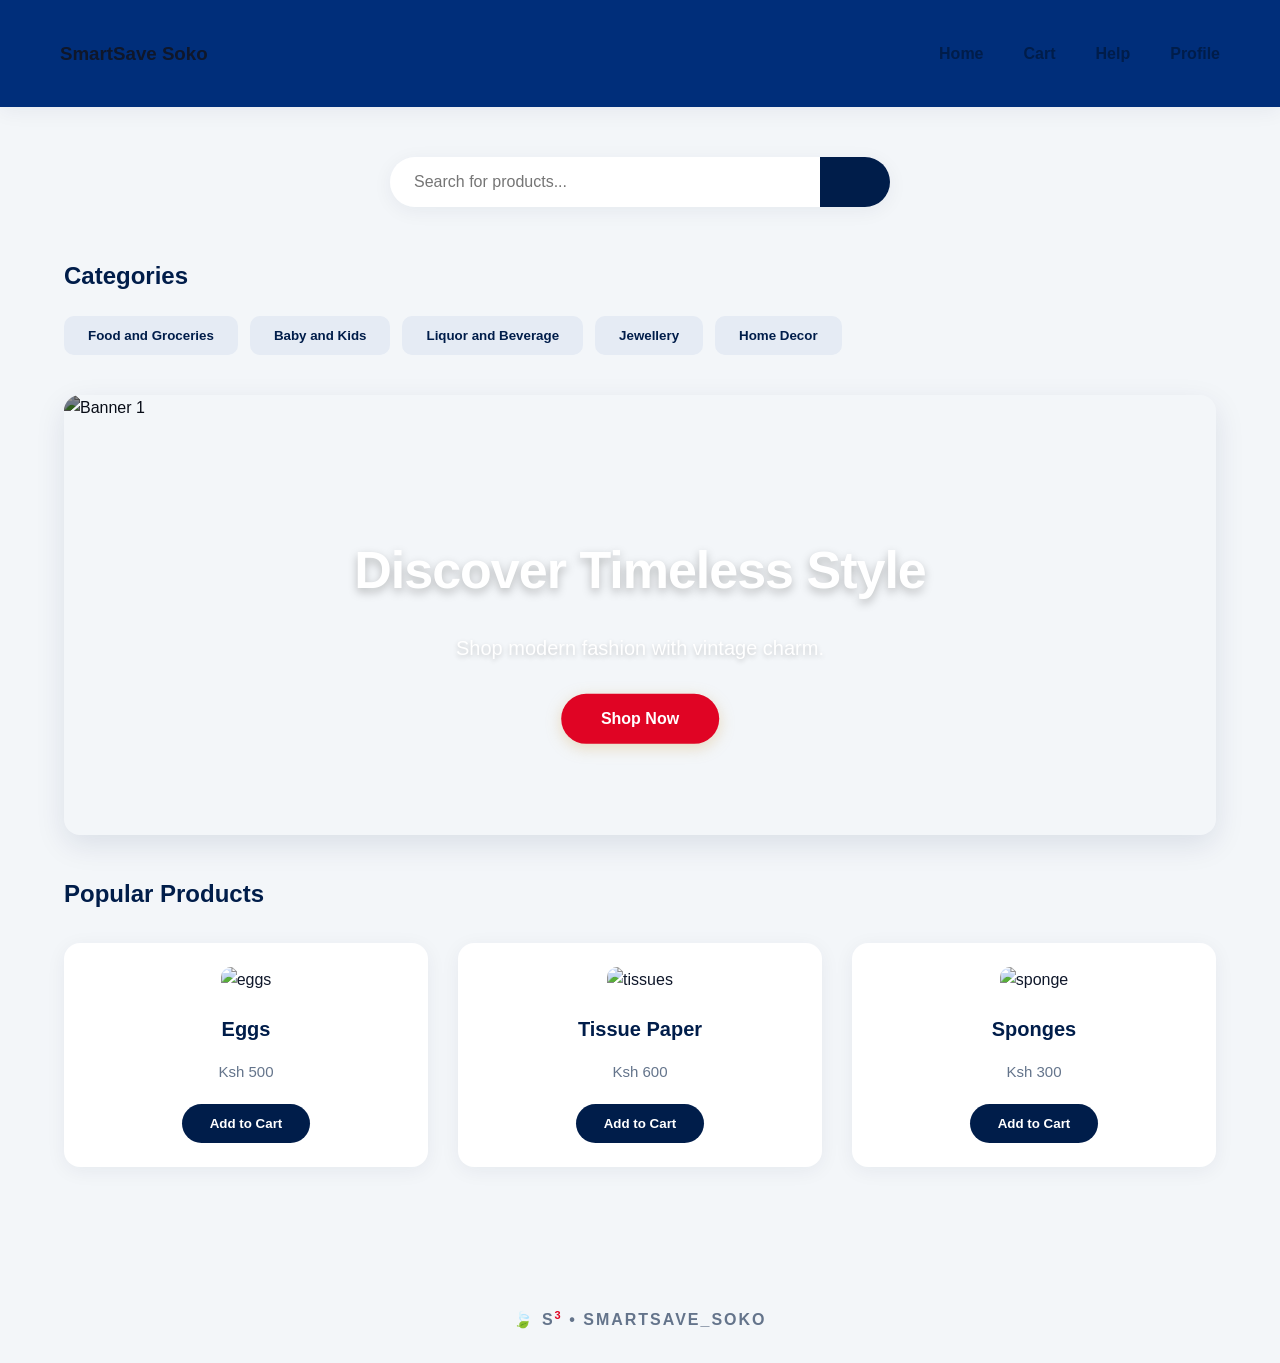
==== frontend/index.html @ eb0e82ae "webpages and stying" ====
<!DOCTYPE html>
<html lang="en">
<head>
    <meta charset="UTF-8">
    <meta name="viewport" content="width=device-width, initial-scale=1.0">
    <title>Smart Soko</title>
    <link rel="stylesheet" href="index.css">
</head>
<body>

    <!-- Navigation -->
    <nav class="navbar">

        <div class="logo">
            <h3>SmartSave Soko</h3>
        </div>

        <ul class="nav-links">
            <li><a href="index.html">Home</a></li>
            <li><a href="cart.html">Cart</a></li>
            <li><a href="help.html">Help</a></li>
            <li><a href="profile.html">Profile</a></li>
        </ul>

    </nav>

    <!-- Search -->

    <section class="search-section">

        <div class="search-box">

            <input
                type="text"
                placeholder="Search for products...">

            <button>
                <i class="fa-solid fa-magnifying-glass"></i>
            </button>

        </div>

    </section>

    <!-- Categories -->

    <section class="categories">

        <h2>Categories</h2>

        <div class="category-list">

            <button>Food and Groceries</button>
            <button>Baby and Kids</button>
            <button>Liquor and Beverage</button>
            <button>Jewellery</button>
            <button>Home Decor</button>

        </div>

    </section>

    <!-- Featured Banner -->

    

    <!-- Wave Divider -->

   <section class="hero">

        <div class="slide active">
    
            <img src="images/banner1.jpg.jpg" alt="Banner 1">
    
            <div class="hero-content">
    
                <h1>Discover Timeless Style</h1>
    
                <p>Shop modern fashion with vintage charm.</p>
    
                <button>Shop Now</button>
    
            </div>
    
        </div>
    
        <div class="slide">
    
            <img src="images/banner2.jpg.jpg" alt="Banner 2">
    
            <div class="hero-content">
    
                <h1>Fresh Groceries</h1>
    
                <p>Everything you need at affordable prices.</p>
    
                <button>Shop Now</button>
    
            </div>
    
        </div>
    
        <div class="slide">
    
            <img src="images/banner3.jpg.jpg" alt="Banner 3">
    
            <div class="hero-content">
    
                <h1>Home Essentials</h1>
    
                <p>Quality products for every home.</p>
    
                <button>Explore</button>
    
            </div>
    
        </div>
    
    </section>
    <div class="wave">
    </div>

    <!-- Products -->

    <section class="products">

        <h2>Popular Products</h2>

        <div class="product-grid">

            <div class="product-card">

                <img src="images/eggs.jpg.jpg" alt="eggs">

                <h3>Eggs</h3>

                <p>Ksh 500</p>

                <button>Add to Cart</button>

            </div>

            <div class="product-card">

                <img src="images/tissues.jpg.jpg" alt="tissues">

                <h3>Tissue Paper</h3>

                <p>Ksh 600</p>

                <button>Add to Cart</button>

            </div>

            <div class="product-card">

                <img src="images/sponge.jpg.jpg" alt="sponge">

                <h3>Sponges</h3>

                <p>Ksh 300</p>

                <button>Add to Cart</button>

            </div>

        </div>

    </section>
    <script src="index.js"></script>
    <p class="signature">
        🍃 S<sup>3</sup> • SmartSave_Soko
    </p>
</body>
</html>
---- frontend/index.css ----
/*=========================================
THEME CONFIGURATION (Forest & Honey)
=========================================*/
:root {
  /* Clean, high-contrast backgrounds */
  --bg-main: #f3f6f9; /* Cool silver-grey racing track background */
  --bg-card: #ffffff; /* Crisp white for your cards & hero banner */
  --bg-secondary: #e5ebf4; /* Light dynamic blue-grey for category chips */

  /* The Red Bull Racing Palette */
  --primary: #001d4a; /* Deep Red Bull Navy (Use this for your Header BG!) */
  --primary-light: #002e7a; /* Vibrant Red Bull Blue for category text/links */
  --primary-dark: #000f26; /* Midnight navy for main headers and titles */

  /* High-energy Speed Accents */
  --accent: #e00424; /* Charging Red Bull Red (Perfect for "Shop Now" & Search buttons) */
  --accent-hover: #ffcc00; /* Podium Yellow for hover states */
  --text-dark: #0f172a; /* Sleek carbon-slate for high body readability */
  --text-muted: #64748b; /* Steel-grey for descriptions and subtitles */

  /* Global design styles */
  --shadow-soft: 0 4px 20px rgba(0, 29, 74, 0.06); /* Navy-tinted soft shadow */
  --shadow-medium: 0 10px 30px rgba(0, 29, 74, 0.1);
  --radius-lg: 16px; /* Sleek, aerodynamic rounded corners */
  --radius-md: 10px;
  --transition-smooth: all 0.25s cubic-bezier(0.25, 0.8, 0.25, 1); /* Quick, responsive transitions */
}
/*=========================================
GLOBAL STYLES
=========================================*/
body {
  margin: 0;
  font-family: "Segoe UI", Arial, Helvetica, sans-serif;
  background: var(--bg-main);
  color: var(--text-dark);
  line-height: 1.6;
}

/* Navbar */
.navbar {
  display: flex;
  justify-content: space-between;
  align-items: center;
  padding: 20px 60px;
  background: var(--primary-light);
  box-shadow: var(--shadow-soft);
}

.logo h2 {
  color: var(--primary);
  margin: 0;
  font-weight: 800;
  letter-spacing: -0.5px;
}

.nav-links {
  list-style: none;
  display: flex;
  gap: 40px;
  margin: 0;
}

.nav-links a {
  text-decoration: none;
  color: var(--primary);
  font-weight: bold;
  transition: var(--transition-smooth);
}

.nav-links a:hover {
  color: var(--bg-main);
}

/* Search */
.search-section {
  display: flex;
  justify-content: center;
  margin: 50px 0;
}

.search-box {
  display: flex;
  width: 500px;
  box-shadow: var(--shadow-soft);
  border-radius: 30px;
  overflow: hidden;
}

.search-box input {
  flex: 1;
  padding: 16px 24px;
  border: none;
  outline: none;
  background: var(--bg-card);
  font-size: 16px;
  color: var(--text-dark);
}

.search-box button {
  width: 70px;
  border: none;
  background: var(--primary);
  color: var(--bg-main);
  cursor: pointer;
  transition: var(--transition-smooth);
}

.search-box button:hover {
  background: var(--accent);
  color: white;
}

/* Categories */
.categories {
  width: 90%;
  margin: auto;
}

.categories h2 {
  color: var(--primary);
  font-weight: 700;
}

.category-list {
  display: flex;
  gap: 12px;
  flex-wrap: wrap;
  margin-top: 20px;
}

.category-list button {
  border: none;
  padding: 12px 24px;
  background: var(--bg-secondary);
  color: var(--primary);
  font-weight: 600;
  border-radius: var(--radius-md);
  cursor: pointer;
  transition: var(--transition-smooth);
}

.category-list button:hover {
  background: var(--primary-light);
  color: var(--primary-dark);
}

/* Hero Slider */
.hero {
  position: relative;
  width: 90%;
  height: 440px;
  margin: 40px auto;
  overflow: hidden;
  border-radius: var(--radius-lg);
  box-shadow: var(--shadow-medium);
}

.slide {
  position: absolute;
  top: 0;
  left: 0;
  width: 100%;
  height: 100%;
  opacity: 0;
  visibility: hidden;
  transition: opacity 1.2s cubic-bezier(0.4, 0, 0.2, 1);
}

.slide.active {
  opacity: 1;
  visibility: visible;
}

.slide img {
  width: 100%;
  height: 100%;
  object-fit: cover;
  filter: brightness(55%);
}

.hero-content {
  position: absolute;
  top: 50%;
  left: 50%;
  transform: translate(-50%, -50%);
  text-align: center;
  color: white;
  width: 80%;
}

.hero-content h1 {
  font-size: 52px;
  margin-bottom: 15px;
  font-weight: 800;
  letter-spacing: -1px;
  text-shadow: 0 4px 10px rgba(0, 0, 0, 0.25);
}

.hero-content p {
  font-size: 20px;
  margin-bottom: 30px;
  font-weight: 300;
  text-shadow: 0 2px 5px rgba(0, 0, 0, 0.2);
}

.hero-content button {
  background: var(--accent);
  color: white;
  border: none;
  padding: 16px 40px;
  border-radius: 30px;
  font-size: 16px;
  font-weight: bold;
  cursor: pointer;
  box-shadow: 0 4px 15px rgba(208, 162, 82, 0.35);
  transition: var(--transition-smooth);
}

.hero-content button:hover {
  background: var(--accent-hover);
  transform: translateY(-2px);
  box-shadow: 0 6px 20px rgba(208, 162, 82, 0.5);
}

/* Wave Ornament */
.wave {
  font-size: 35px;
  color: var(--primary-light);
  text-align: center;
  margin: 40px 0;
  letter-spacing: -5px;
  opacity: 0.7;
}

/* Products */
.products {
  width: 90%;
  margin: auto;
  padding-bottom: 80px;
}

.products h2 {
  color: var(--primary);
  margin-bottom: 30px;
  font-weight: 700;
}

.product-grid {
  display: grid;
  grid-template-columns: repeat(auto-fit, minmax(260px, 1fr));
  gap: 30px;
}

.product-card {
  background: var(--bg-card);
  border-radius: var(--radius-lg);
  padding: 24px;
  text-align: center;
  box-shadow: var(--shadow-soft);
  transition: var(--transition-smooth);
}

.product-card:hover {
  transform: translateY(-8px);
  box-shadow: var(--shadow-medium);
}

.product-card img {
  width: 100%;
  height: 240px;
  object-fit: cover;
  border-radius: var(--radius-md);
}

.product-card h3 {
  color: var(--primary);
  margin: 20px 0 10px;
  font-size: 20px;
  font-weight: 700;
}

.product-card p {
  color: var(--text-muted);
  font-size: 15px;
  margin-bottom: 20px;
}

.product-card button {
  border: none;
  background: var(--primary);
  color: white;
  padding: 12px 28px;
  font-weight: 600;
  border-radius: 25px;
  cursor: pointer;
  transition: var(--transition-smooth);
}

.product-card button:hover {
  background: var(--accent);
  color: white;
}

/* Signature */
.signature {
  text-align: center;
  margin: 60px 0 30px;
  font-size: 16px;
  color: var(--text-muted);
  font-weight: 600;
  letter-spacing: 2px;
  text-transform: uppercase;
}

.signature sup {
  color: var(--accent);
  font-size: 11px;
  font-weight: bold;
}
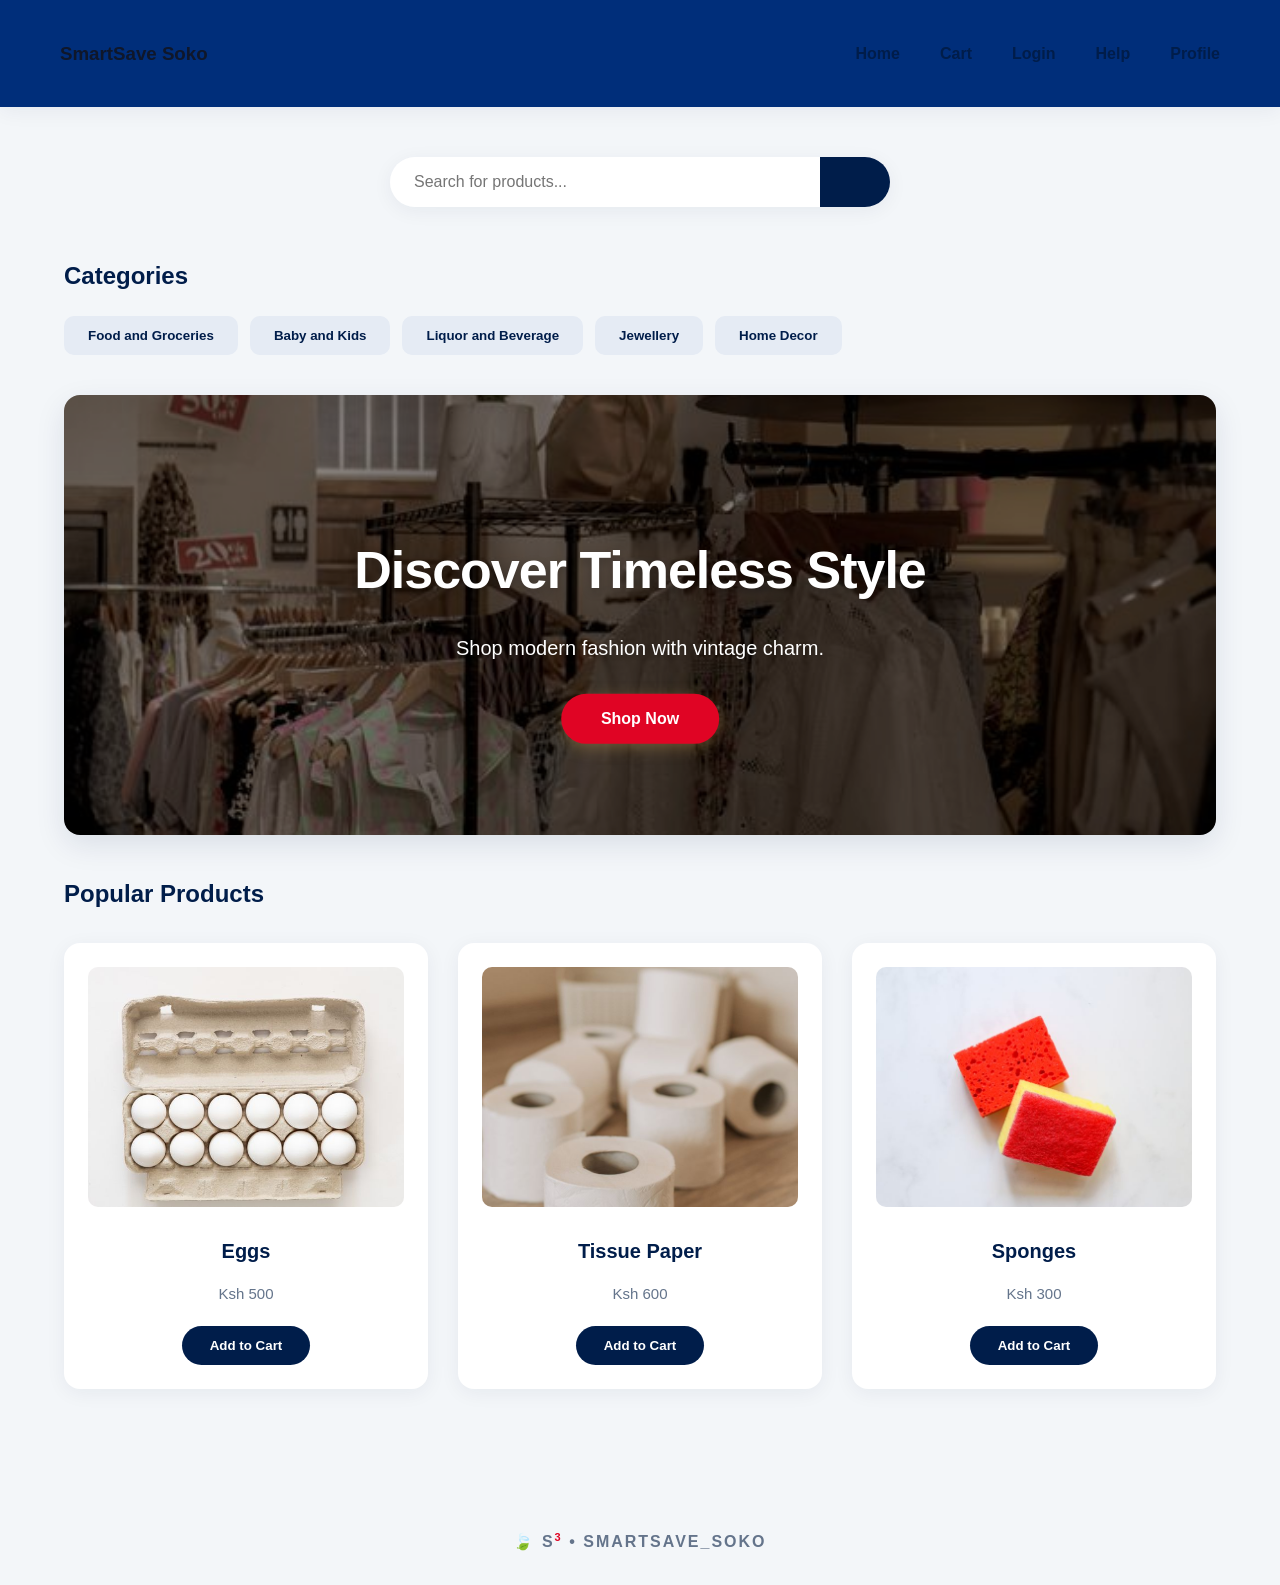
==== commit c6d9ca1f: "styling and images" ====
--- a/frontend/index.html
+++ b/frontend/index.html
@@ -1,175 +1,134 @@
-<!DOCTYPE html>
+<!doctype html>
 <html lang="en">
-<head>
-    <meta charset="UTF-8">
-    <meta name="viewport" content="width=device-width, initial-scale=1.0">
+  <head>
+    <meta charset="UTF-8" />
+    <meta name="viewport" content="width=device-width, initial-scale=1.0" />
     <title>Smart Soko</title>
-    <link rel="stylesheet" href="index.css">
-</head>
-<body>
-
+    <link rel="stylesheet" href="index.css" />
+  </head>
+  <body>
     <!-- Navigation -->
     <nav class="navbar">
+      <div class="logo">
+        <h3>SmartSave Soko</h3>
+      </div>
 
-        <div class="logo">
-            <h3>SmartSave Soko</h3>
-        </div>
-
-        <ul class="nav-links">
-            <li><a href="index.html">Home</a></li>
-            <li><a href="cart.html">Cart</a></li>
-            <li><a href="help.html">Help</a></li>
-            <li><a href="profile.html">Profile</a></li>
-        </ul>
-
+      <ul class="nav-links">
+        <li><a href="index.html">Home</a></li>
+        <li><a href="cart.html">Cart</a></li>
+        <li><a href="login.html">Login</a></li>
+        <li><a href="help.html">Help</a></li>
+        <li><a href="profile.html">Profile</a></li>
+      </ul>
     </nav>
 
     <!-- Search -->
 
     <section class="search-section">
+      <div class="search-box">
+        <input type="text" placeholder="Search for products..." />
 
-        <div class="search-box">
-
-            <input
-                type="text"
-                placeholder="Search for products...">
-
-            <button>
-                <i class="fa-solid fa-magnifying-glass"></i>
-            </button>
-
-        </div>
-
+        <button>
+          <i class="fa-solid fa-magnifying-glass"></i>
+        </button>
+      </div>
     </section>
 
     <!-- Categories -->
 
     <section class="categories">
+      <h2>Categories</h2>
 
-        <h2>Categories</h2>
-
-        <div class="category-list">
-
-            <button>Food and Groceries</button>
-            <button>Baby and Kids</button>
-            <button>Liquor and Beverage</button>
-            <button>Jewellery</button>
-            <button>Home Decor</button>
-
-        </div>
-
+      <div class="category-list">
+        <button>Food and Groceries</button>
+        <button>Baby and Kids</button>
+        <button>Liquor and Beverage</button>
+        <button>Jewellery</button>
+        <button>Home Decor</button>
+      </div>
     </section>
 
     <!-- Featured Banner -->
 
-    
-
     <!-- Wave Divider -->
 
-   <section class="hero">
+    <section class="hero">
+      <div class="slide active">
+        <img src="images/banner1.jpg.jpg" alt="Banner 1" />
 
-        <div class="slide active">
-    
-            <img src="images/banner1.jpg.jpg" alt="Banner 1">
-    
-            <div class="hero-content">
-    
-                <h1>Discover Timeless Style</h1>
-    
-                <p>Shop modern fashion with vintage charm.</p>
-    
-                <button>Shop Now</button>
-    
-            </div>
-    
+        <div class="hero-content">
+          <h1>Discover Timeless Style</h1>
+
+          <p>Shop modern fashion with vintage charm.</p>
+
+          <button>Shop Now</button>
         </div>
-    
-        <div class="slide">
-    
-            <img src="images/banner2.jpg.jpg" alt="Banner 2">
-    
-            <div class="hero-content">
-    
-                <h1>Fresh Groceries</h1>
-    
-                <p>Everything you need at affordable prices.</p>
-    
-                <button>Shop Now</button>
-    
-            </div>
-    
+      </div>
+
+      <div class="slide">
+        <img src="images/banner2.jpg.jpg" alt="Banner 2" />
+
+        <div class="hero-content">
+          <h1>Fresh Groceries</h1>
+
+          <p>Everything you need at affordable prices.</p>
+
+          <button>Shop Now</button>
         </div>
-    
-        <div class="slide">
-    
-            <img src="images/banner3.jpg.jpg" alt="Banner 3">
-    
-            <div class="hero-content">
-    
-                <h1>Home Essentials</h1>
-    
-                <p>Quality products for every home.</p>
-    
-                <button>Explore</button>
-    
-            </div>
-    
+      </div>
+
+      <div class="slide">
+        <img src="images/banner3.jpg.jpg" alt="Banner 3" />
+
+        <div class="hero-content">
+          <h1>Home Essentials</h1>
+
+          <p>Quality products for every home.</p>
+
+          <button>Explore</button>
         </div>
-    
+      </div>
     </section>
-    <div class="wave">
-    </div>
+    <div class="wave"></div>
 
     <!-- Products -->
 
     <section class="products">
+      <h2>Popular Products</h2>
 
-        <h2>Popular Products</h2>
+      <div class="product-grid">
+        <div class="product-card">
+          <img src="images/eggs.jpg.jpg" alt="eggs" />
 
-        <div class="product-grid">
+          <h3>Eggs</h3>
 
-            <div class="product-card">
+          <p>Ksh 500</p>
 
-                <img src="images/eggs.jpg.jpg" alt="eggs">
-
-                <h3>Eggs</h3>
-
-                <p>Ksh 500</p>
-
-                <button>Add to Cart</button>
-
-            </div>
-
-            <div class="product-card">
-
-                <img src="images/tissues.jpg.jpg" alt="tissues">
-
-                <h3>Tissue Paper</h3>
-
-                <p>Ksh 600</p>
-
-                <button>Add to Cart</button>
-
-            </div>
-
-            <div class="product-card">
-
-                <img src="images/sponge.jpg.jpg" alt="sponge">
-
-                <h3>Sponges</h3>
-
-                <p>Ksh 300</p>
-
-                <button>Add to Cart</button>
-
-            </div>
-
+          <button>Add to Cart</button>
         </div>
 
+        <div class="product-card">
+          <img src="images/tissues.jpg.jpg" alt="tissues" />
+
+          <h3>Tissue Paper</h3>
+
+          <p>Ksh 600</p>
+
+          <button>Add to Cart</button>
+        </div>
+
+        <div class="product-card">
+          <img src="images/sponge.jpg.jpg" alt="sponge" />
+
+          <h3>Sponges</h3>
+
+          <p>Ksh 300</p>
+
+          <button>Add to Cart</button>
+        </div>
+      </div>
     </section>
     <script src="index.js"></script>
-    <p class="signature">
-        🍃 S<sup>3</sup> • SmartSave_Soko
-    </p>
-</body>
-</html>+    <p class="signature">🍃 S<sup>3</sup> • SmartSave_Soko</p>
+  </body>
+</html>
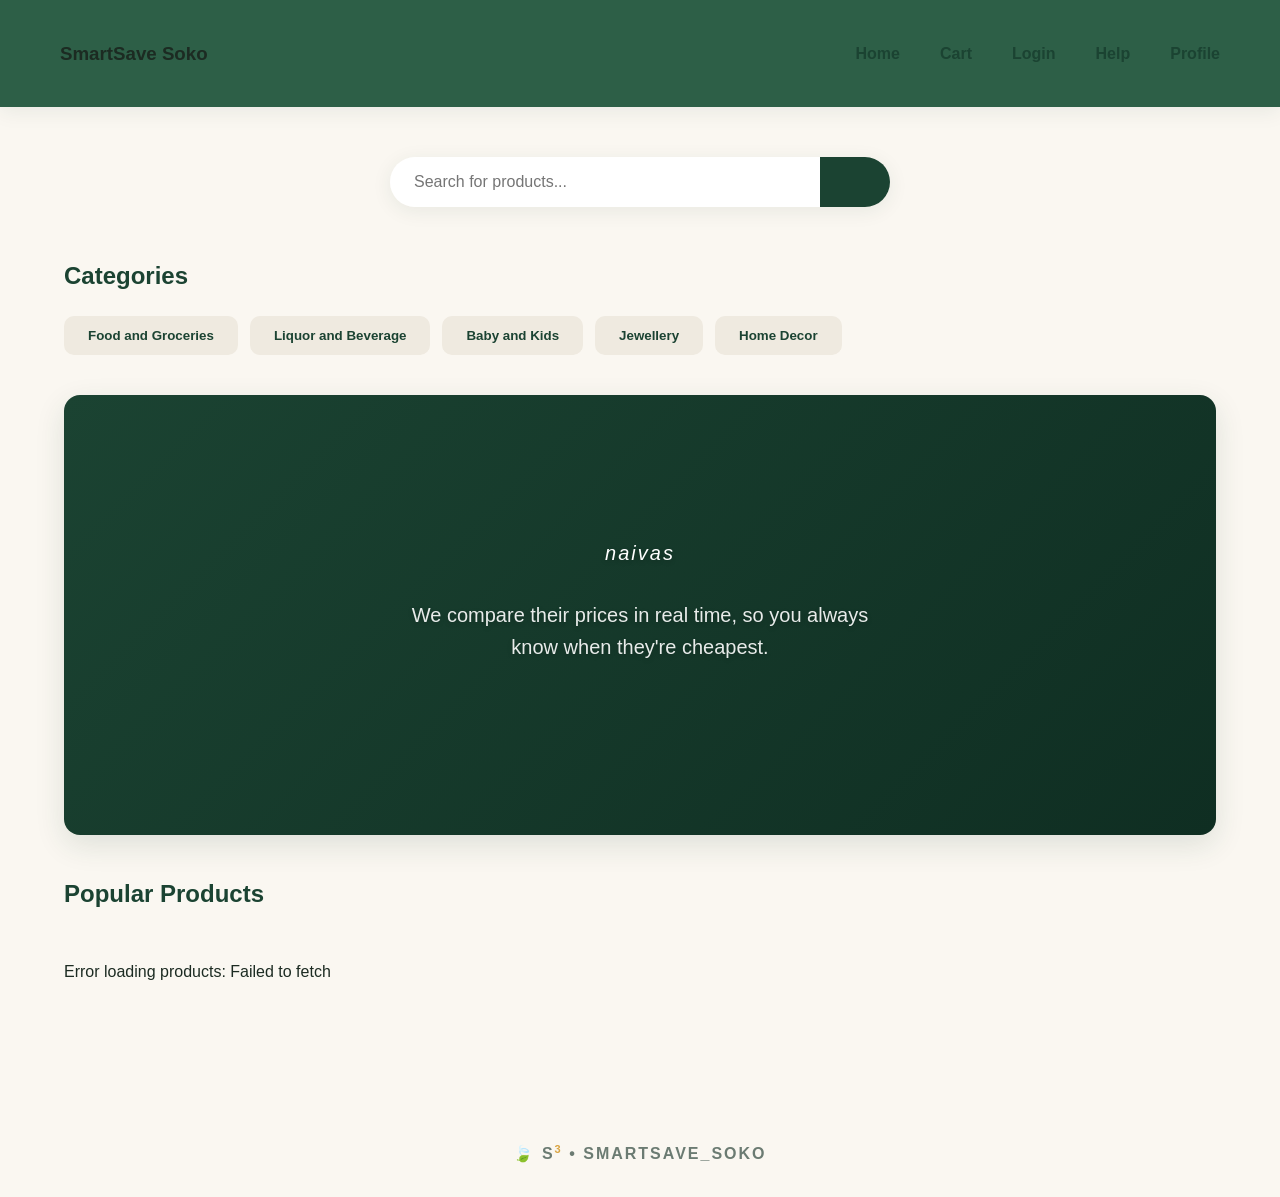
==== commit a319d52a: "update backend and frontend features" ====
--- a/frontend/index.html
+++ b/frontend/index.html
@@ -26,9 +26,9 @@
 
     <section class="search-section">
       <div class="search-box">
-        <input type="text" placeholder="Search for products..." />
+        <input type="text" id="search-input" placeholder="Search for products..." />
 
-        <button>
+        <button id="search-btn">
           <i class="fa-solid fa-magnifying-glass"></i>
         </button>
       </div>
@@ -40,11 +40,11 @@
       <h2>Categories</h2>
 
       <div class="category-list">
-        <button>Food and Groceries</button>
-        <button>Baby and Kids</button>
-        <button>Liquor and Beverage</button>
-        <button>Jewellery</button>
-        <button>Home Decor</button>
+        <button class="category-btn" data-category="food-and-groceries">Food and Groceries</button>
+        <button class="category-btn" data-category="liquor-and-beverage">Liquor and Beverage</button>
+        <button disabled title="Coming soon">Baby and Kids</button>
+        <button disabled title="Coming soon">Jewellery</button>
+        <button disabled title="Coming soon">Home Decor</button>
       </div>
     </section>
 
@@ -53,82 +53,45 @@
     <!-- Wave Divider -->
 
     <section class="hero">
-      <div class="slide active">
-        <img src="images/banner1.jpg.jpg" alt="Banner 1" />
-
-        <div class="hero-content">
-          <h1>Discover Timeless Style</h1>
-
-          <p>Shop modern fashion with vintage charm.</p>
-
-          <button>Shop Now</button>
+      <div class="slide active store-slide store-slide-1">
+        <div class="hero-content store-wordmark-content">
+          <p class="store-wordmark">naivas</p>
+          <p class="store-tagline">We compare their prices in real time, so you always know when they're cheapest.</p>
         </div>
       </div>
 
-      <div class="slide">
-        <img src="images/banner2.jpg.jpg" alt="Banner 2" />
-
-        <div class="hero-content">
-          <h1>Fresh Groceries</h1>
-
-          <p>Everything you need at affordable prices.</p>
-
-          <button>Shop Now</button>
+      <div class="slide store-slide store-slide-2">
+        <div class="hero-content store-wordmark-content">
+          <p class="store-wordmark">Quickmart</p>
+          <p class="store-tagline">Every Quickmart deal, checked against the competition automatically.</p>
         </div>
       </div>
 
-      <div class="slide">
-        <img src="images/banner3.jpg.jpg" alt="Banner 3" />
-
-        <div class="hero-content">
-          <h1>Home Essentials</h1>
-
-          <p>Quality products for every home.</p>
-
-          <button>Explore</button>
+      <div class="slide store-slide store-slide-3">
+        <div class="hero-content store-wordmark-content">
+          <p class="store-wordmark">cleanshelf</p>
+          <p class="store-tagline">See exactly when Cleanshelf beats the rest — and by how much.</p>
         </div>
       </div>
     </section>
     <div class="wave"></div>
 
+    <!-- Search Results (populated dynamically by index.js) -->
+
+    <section class="search-results-section" id="search-results-section" style="display: none;">
+      <h2>Search Results</h2>
+      <div class="product-grid" id="search-results-grid"></div>
+    </section>
+
     <!-- Products -->
 
-    <section class="products">
+    <section class="products" id="popular-products-section">
       <h2>Popular Products</h2>
-
-      <div class="product-grid">
-        <div class="product-card">
-          <img src="images/eggs.jpg.jpg" alt="eggs" />
-
-          <h3>Eggs</h3>
-
-          <p>Ksh 500</p>
-
-          <button>Add to Cart</button>
-        </div>
-
-        <div class="product-card">
-          <img src="images/tissues.jpg.jpg" alt="tissues" />
-
-          <h3>Tissue Paper</h3>
-
-          <p>Ksh 600</p>
-
-          <button>Add to Cart</button>
-        </div>
-
-        <div class="product-card">
-          <img src="images/sponge.jpg.jpg" alt="sponge" />
-
-          <h3>Sponges</h3>
-
-          <p>Ksh 300</p>
-
-          <button>Add to Cart</button>
-        </div>
+      <div class="product-grid" id="popular-products-grid">
+        <p>Loading products...</p>
       </div>
     </section>
     <script src="index.js"></script>
     <p class="signature">🍃 S<sup>3</sup> • SmartSave_Soko</p>
   </body>
-</html>
+</html>
--- a/frontend/index.css
+++ b/frontend/index.css
@@ -2,26 +2,29 @@
 THEME CONFIGURATION (Forest & Honey)
 =========================================*/
 :root {
-  /* Clean, high-contrast backgrounds */
-  --bg-main: #f3f6f9; /* Cool silver-grey racing track background */
-  --bg-card: #ffffff; /* Crisp white for your cards & hero banner */
-  --bg-secondary: #e5ebf4; /* Light dynamic blue-grey for category chips */
-
-  /* The Red Bull Racing Palette */
-  --primary: #001d4a; /* Deep Red Bull Navy (Use this for your Header BG!) */
-  --primary-light: #002e7a; /* Vibrant Red Bull Blue for category text/links */
-  --primary-dark: #000f26; /* Midnight navy for main headers and titles */
-
-  /* High-energy Speed Accents */
-  --accent: #e00424; /* Charging Red Bull Red (Perfect for "Shop Now" & Search buttons) */
-  --accent-hover: #ffcc00; /* Podium Yellow for hover states */
-  --text-dark: #0f172a; /* Sleek carbon-slate for high body readability */
-  --text-muted: #64748b; /* Steel-grey for descriptions and subtitles */
+  /* Soko Market palette — fresh produce, trust, and value */
+  --bg-main: #FAF7F1; /* Warm ivory background */
+  --bg-card: #ffffff; /* Crisp white for cards & hero banner */
+  --bg-secondary: #EFEAE0; /* Soft warm neutral for category chips */
+
+  /* Primary: Deep Market Green */
+  --primary: #1B4332; /* Deep Market Green (Header BG) */
+  --primary-light: #2D5F47; /* Slightly lighter green for links/hover */
+  --primary-dark: #0F2E22; /* Forest Shadow for headers/titles */
+
+  /* Accent: Sokoni Gold */
+  --accent: #D9A441; /* Sokoni Gold (Shop Now, Search, Add to Cart buttons) */
+  --accent-hover: #B8791F; /* Burnt Amber hover state */
+  --text-dark: #1C2B22; /* Charcoal Green for body readability */
+  --text-muted: #6B7B72; /* Sage Grey for descriptions and subtitles */
+
+  /* Savings highlight */
+  --success: #4CAF6D; /* Leaf Green for "You saved KES X" banners */
 
   /* Global design styles */
-  --shadow-soft: 0 4px 20px rgba(0, 29, 74, 0.06); /* Navy-tinted soft shadow */
-  --shadow-medium: 0 10px 30px rgba(0, 29, 74, 0.1);
-  --radius-lg: 16px; /* Sleek, aerodynamic rounded corners */
+  --shadow-soft: 0 4px 20px rgba(27, 67, 50, 0.08); /* Green-tinted soft shadow */
+  --shadow-medium: 0 10px 30px rgba(27, 67, 50, 0.12);
+  --radius-lg: 16px;
   --radius-md: 10px;
   --transition-smooth: all 0.25s cubic-bezier(0.25, 0.8, 0.25, 1); /* Quick, responsive transitions */
 }
@@ -317,3 +320,58 @@
   font-size: 11px;
   font-weight: bold;
 }
+
+.store-slide {
+  display: flex;
+  align-items: center;
+  justify-content: center;
+}
+
+.store-slide-1 {
+  background: linear-gradient(135deg, var(--primary), var(--primary-dark));
+}
+
+.store-slide-2 {
+  background: linear-gradient(135deg, var(--accent), var(--accent-hover));
+}
+
+.store-slide-3 {
+  background: linear-gradient(135deg, var(--primary-light), var(--primary));
+}
+
+.store-wordmark-content {
+  position: static;
+  transform: none;
+}
+
+.store-wordmark {
+  font-size: 4.5rem;
+  font-weight: 800;
+  letter-spacing: 2px;
+  color: white;
+  margin: 0 0 16px 0;
+  text-shadow: 0 4px 20px rgba(0, 0, 0, 0.25);
+}
+
+.store-slide-1 .store-wordmark {
+  font-style: italic;
+  text-transform: lowercase;
+}
+
+.store-slide-2 .store-wordmark {
+  text-transform: capitalize;
+  letter-spacing: 4px;
+}
+
+.store-slide-3 .store-wordmark {
+  text-transform: lowercase;
+  font-weight: 300;
+  letter-spacing: 6px;
+}
+
+.store-tagline {
+  font-size: 1.1rem;
+  color: rgba(255, 255, 255, 0.9);
+  max-width: 500px;
+  margin: 0 auto;
+}
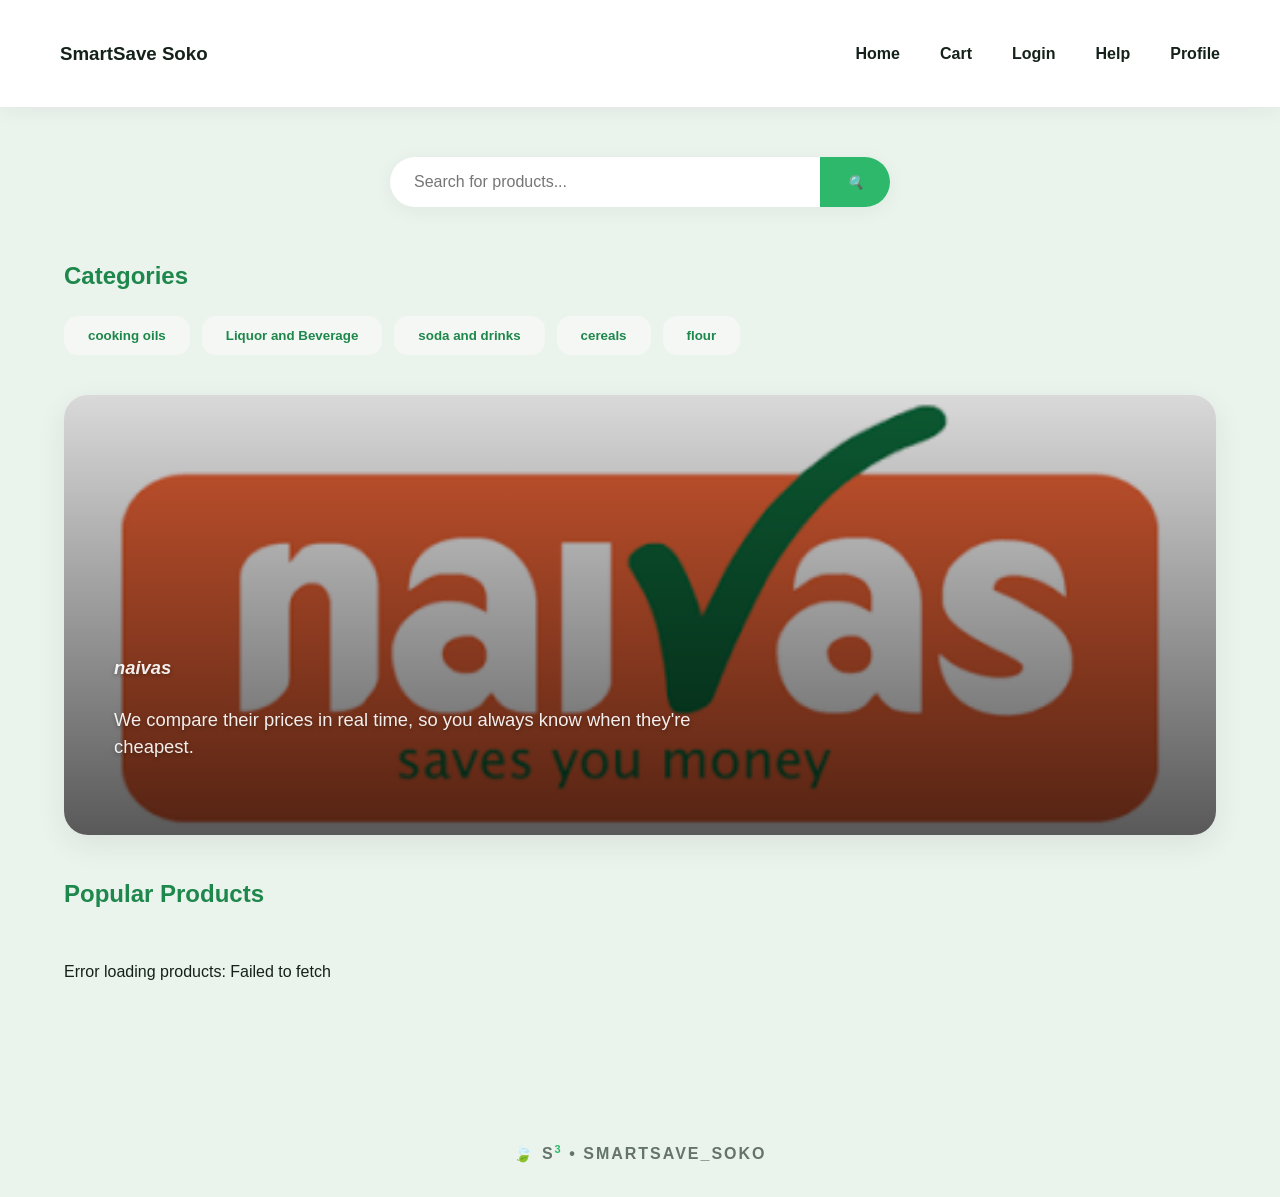
==== commit 00344369: "attractive user interface" ====
--- a/frontend/index.html
+++ b/frontend/index.html
@@ -26,10 +26,14 @@
 
     <section class="search-section">
       <div class="search-box">
-        <input type="text" id="search-input" placeholder="Search for products..." />
+        <input
+          type="text"
+          id="search-input"
+          placeholder="Search for products..."
+        />
 
         <button id="search-btn">
-          <i class="fa-solid fa-magnifying-glass"></i>
+          <i class="fa-solid fa-magnifying-glass">🔍</i>
         </button>
       </div>
     </section>
@@ -40,11 +44,17 @@
       <h2>Categories</h2>
 
       <div class="category-list">
-        <button class="category-btn" data-category="food-and-groceries">Food and Groceries</button>
-        <button class="category-btn" data-category="liquor-and-beverage">Liquor and Beverage</button>
-        <button disabled title="Coming soon">Baby and Kids</button>
-        <button disabled title="Coming soon">Jewellery</button>
-        <button disabled title="Coming soon">Home Decor</button>
+        <button class="category-btn" data-category="food-and-groceries">
+          cooking oils
+        </button>
+        <button class="category-btn" data-category="liquor-and-beverage">
+          Liquor and Beverage
+        </button>
+        <button class="category-btn" data-category="soda-and-drinks">
+          soda and drinks
+        </button>
+        <button class="category-btn" data-category="cereals">cereals</button>
+        <button class="category-btn" data-category="flour">flour</button>
       </div>
     </section>
 
@@ -53,32 +63,48 @@
     <!-- Wave Divider -->
 
     <section class="hero">
-      <div class="slide active store-slide store-slide-1">
+      <!-- Slide 1: Naivas -->
+      <div class="slide active store-slide-1">
+        <img src="images/naivas-logo.png" alt="Naivas Supermarket" />
         <div class="hero-content store-wordmark-content">
-          <p class="store-wordmark">naivas</p>
-          <p class="store-tagline">We compare their prices in real time, so you always know when they're cheapest.</p>
+          <p class="store-wordmark">Naivas</p>
+          <p class="store-tagline">
+            We compare their prices in real time, so you always know when
+            they're cheapest.
+          </p>
         </div>
       </div>
 
-      <div class="slide store-slide store-slide-2">
+      <!-- Slide 2: Quickmart -->
+      <div class="slide store-slide-2">
+        <img src="images/quickmart-logo.png" alt="Quickmart Supermarket" />
         <div class="hero-content store-wordmark-content">
           <p class="store-wordmark">Quickmart</p>
-          <p class="store-tagline">Every Quickmart deal, checked against the competition automatically.</p>
+          <p class="store-tagline">
+            Every Quickmart deal, checked against the competition automatically.
+          </p>
         </div>
       </div>
 
-      <div class="slide store-slide store-slide-3">
+      <!-- Slide 3: Cleanshelf -->
+      <div class="slide store-slide-3">
+        <img src="images/cleanshelf-logo.png" alt="Cleanshelf Supermarket" />
         <div class="hero-content store-wordmark-content">
-          <p class="store-wordmark">cleanshelf</p>
-          <p class="store-tagline">See exactly when Cleanshelf beats the rest — and by how much.</p>
+          <p class="store-wordmark">Cleanshelf</p>
+          <p class="store-tagline">
+            See exactly when Cleanshelf beats the rest — and by how much.
+          </p>
         </div>
       </div>
     </section>
-    <div class="wave"></div>
 
     <!-- Search Results (populated dynamically by index.js) -->
 
-    <section class="search-results-section" id="search-results-section" style="display: none;">
+    <section
+      class="search-results-section"
+      id="search-results-section"
+      style="display: none"
+    >
       <h2>Search Results</h2>
       <div class="product-grid" id="search-results-grid"></div>
     </section>
@@ -94,4 +120,4 @@
     <script src="index.js"></script>
     <p class="signature">🍃 S<sup>3</sup> • SmartSave_Soko</p>
   </body>
-</html>+</html>
--- a/frontend/index.css
+++ b/frontend/index.css
@@ -1,33 +1,42 @@
 /*=========================================
-THEME CONFIGURATION (Forest & Honey)
+THEME CONFIGURATION (Fresh Produce Palette)
 =========================================*/
 :root {
-  /* Soko Market palette — fresh produce, trust, and value */
-  --bg-main: #FAF7F1; /* Warm ivory background */
-  --bg-card: #ffffff; /* Crisp white for cards & hero banner */
-  --bg-secondary: #EFEAE0; /* Soft warm neutral for category chips */
-
-  /* Primary: Deep Market Green */
-  --primary: #1B4332; /* Deep Market Green (Header BG) */
-  --primary-light: #2D5F47; /* Slightly lighter green for links/hover */
-  --primary-dark: #0F2E22; /* Forest Shadow for headers/titles */
-
-  /* Accent: Sokoni Gold */
-  --accent: #D9A441; /* Sokoni Gold (Shop Now, Search, Add to Cart buttons) */
-  --accent-hover: #B8791F; /* Burnt Amber hover state */
-  --text-dark: #1C2B22; /* Charcoal Green for body readability */
-  --text-muted: #6B7B72; /* Sage Grey for descriptions and subtitles */
-
-  /* Savings highlight */
-  --success: #4CAF6D; /* Leaf Green for "You saved KES X" banners */
-
-  /* Global design styles */
-  --shadow-soft: 0 4px 20px rgba(27, 67, 50, 0.08); /* Green-tinted soft shadow */
-  --shadow-medium: 0 10px 30px rgba(27, 67, 50, 0.12);
-  --radius-lg: 16px;
-  --radius-md: 10px;
-  --transition-smooth: all 0.25s cubic-bezier(0.25, 0.8, 0.25, 1); /* Quick, responsive transitions */
-}
+  /* Backgrounds */
+  --bg-main: #ebf3ed; /* Very light sage/mint tint */
+  --bg-card: #ffffff; /* Crisp white for cards & containers */
+  --bg-secondary: #f4f7f4; /* Soft neutral surface */
+
+  /* Pastel Category Card Backgrounds */
+  --cat-yellow: #fbeccb; /* Warm pastel yellow */
+  --cat-mint: #d6eadf; /* Soft mint green */
+  --cat-green: #8fc9a3; /* Mid-tone fresh green */
+  --cat-blue: #d8e6f3; /* Pastel sky blue */
+
+  /* Primary Accent: Vibrant Fresh Produce Green */
+  --primary: #2db86b; /* Bright vibrant green */
+  --primary-light: #4cd388; /* Lighter vibrant green for hover */
+  --primary-dark: #1e874b; /* Deep emerald green for active states */
+
+  /* Typography */
+  --text-dark: #14221a; /* Dark pine charcoal */
+  --text-muted: #64746a; /* Muted sage grey */
+
+  /* Badges & Highlights */
+  --accent-gold: #fce870; /* Glowing badge yellow */
+  --badge-dark: #14221a; /* Dark badge pill background */
+
+  /* Global Design Styles */
+  --shadow-soft: 0 4px 20px rgba(20, 34, 26, 0.05);
+  --shadow-medium: 0 10px 30px rgba(20, 34, 26, 0.08);
+
+  --radius-lg: 24px; /* Modern extra rounded corners */
+  --radius-md: 14px;
+  --radius-full: 999px; /* Pill shape */
+
+  --transition-smooth: all 0.25s cubic-bezier(0.25, 0.8, 0.25, 1);
+}
+
 /*=========================================
 GLOBAL STYLES
 =========================================*/
@@ -45,7 +54,7 @@
   justify-content: space-between;
   align-items: center;
   padding: 20px 60px;
-  background: var(--primary-light);
+  background: var(--bg-card);
   box-shadow: var(--shadow-soft);
 }
 
@@ -65,13 +74,13 @@
 
 .nav-links a {
   text-decoration: none;
+  color: var(--text-dark);
+  font-weight: bold;
+  transition: var(--transition-smooth);
+}
+
+.nav-links a:hover {
   color: var(--primary);
-  font-weight: bold;
-  transition: var(--transition-smooth);
-}
-
-.nav-links a:hover {
-  color: var(--bg-main);
 }
 
 /* Search */
@@ -85,8 +94,9 @@
   display: flex;
   width: 500px;
   box-shadow: var(--shadow-soft);
-  border-radius: 30px;
+  border-radius: var(--radius-full);
   overflow: hidden;
+  background: var(--bg-card);
 }
 
 .search-box input {
@@ -94,7 +104,7 @@
   padding: 16px 24px;
   border: none;
   outline: none;
-  background: var(--bg-card);
+  background: transparent;
   font-size: 16px;
   color: var(--text-dark);
 }
@@ -103,14 +113,14 @@
   width: 70px;
   border: none;
   background: var(--primary);
-  color: var(--bg-main);
+  color: #ffffff;
   cursor: pointer;
   transition: var(--transition-smooth);
 }
 
 .search-box button:hover {
-  background: var(--accent);
-  color: white;
+  background: var(--primary-dark);
+  color: #ffffff;
 }
 
 /* Categories */
@@ -120,7 +130,7 @@
 }
 
 .categories h2 {
-  color: var(--primary);
+  color: var(--primary-dark);
   font-weight: 700;
 }
 
@@ -135,7 +145,7 @@
   border: none;
   padding: 12px 24px;
   background: var(--bg-secondary);
-  color: var(--primary);
+  color: var(--primary-dark);
   font-weight: 600;
   border-radius: var(--radius-md);
   cursor: pointer;
@@ -143,8 +153,8 @@
 }
 
 .category-list button:hover {
-  background: var(--primary-light);
-  color: var(--primary-dark);
+  background: var(--primary);
+  color: #ffffff;
 }
 
 /* Hero Slider */
@@ -178,51 +188,103 @@
   width: 100%;
   height: 100%;
   object-fit: cover;
-  filter: brightness(55%);
-}
-
+}
+
+/* Dark contrast scrim so white text pops on any background photo */
+.slide::after {
+  content: "";
+  position: absolute;
+  top: 0;
+  left: 0;
+  width: 100%;
+  height: 100%;
+  background: linear-gradient(
+    180deg,
+    rgba(0, 0, 0, 0.15) 0%,
+    rgba(0, 0, 0, 0.65) 100%
+  );
+  z-index: 1;
+}
+
+/* Hero Content Box Positioning */
 .hero-content {
   position: absolute;
-  top: 50%;
-  left: 50%;
-  transform: translate(-50%, -50%);
-  text-align: center;
-  color: white;
-  width: 80%;
+  bottom: 50px;
+  left: 50px;
+  z-index: 2;
+  color: #ffffff;
+  max-width: 600px;
+  text-align: left;
 }
 
 .hero-content h1 {
-  font-size: 52px;
-  margin-bottom: 15px;
+  font-size: 48px;
+  margin-bottom: 12px;
   font-weight: 800;
   letter-spacing: -1px;
-  text-shadow: 0 4px 10px rgba(0, 0, 0, 0.25);
+  text-shadow: 0 4px 10px rgba(0, 0, 0, 0.3);
 }
 
 .hero-content p {
-  font-size: 20px;
-  margin-bottom: 30px;
-  font-weight: 300;
-  text-shadow: 0 2px 5px rgba(0, 0, 0, 0.2);
-}
-
-.hero-content button {
-  background: var(--accent);
-  color: white;
-  border: none;
-  padding: 16px 40px;
-  border-radius: 30px;
+  font-size: 1.15rem;
+  line-height: 1.5;
+  margin-bottom: 24px;
+  color: rgba(255, 255, 255, 0.92);
+  text-shadow: 0 2px 4px rgba(0, 0, 0, 0.3);
+}
+
+/* Pill CTA Buttons inside Hero */
+.hero-content button,
+.btn-primary-pill {
+  background: var(--primary);
+  color: #ffffff;
+  border: none;
+  padding: 14px 36px;
+  border-radius: var(--radius-full);
   font-size: 16px;
   font-weight: bold;
   cursor: pointer;
-  box-shadow: 0 4px 15px rgba(208, 162, 82, 0.35);
-  transition: var(--transition-smooth);
-}
-
-.hero-content button:hover {
-  background: var(--accent-hover);
+  box-shadow: 0 4px 15px rgba(45, 184, 107, 0.35);
+  transition: var(--transition-smooth);
+}
+
+.hero-content button:hover,
+.btn-primary-pill:hover {
+  background: var(--primary-dark);
+  color: #ffffff;
   transform: translateY(-2px);
-  box-shadow: 0 6px 20px rgba(208, 162, 82, 0.5);
+  box-shadow: 0 6px 20px rgba(30, 135, 75, 0.45);
+}
+
+/* Supermarket Wordmark Typography Overrides */
+.store-wordmark {
+  font-size: 3.5rem;
+  font-weight: 800;
+  margin: 0 0 8px 0;
+  color: #ffffff;
+  text-shadow: 0 4px 12px rgba(0, 0, 0, 0.4);
+}
+
+.store-slide-1 .store-wordmark {
+  font-style: italic;
+  text-transform: lowercase;
+}
+
+.store-slide-2 .store-wordmark {
+  text-transform: capitalize;
+  letter-spacing: 2px;
+}
+
+.store-slide-3 .store-wordmark {
+  text-transform: lowercase;
+  font-weight: 300;
+  letter-spacing: 4px;
+}
+
+.store-tagline {
+  font-size: 1.1rem;
+  color: rgba(255, 255, 255, 0.95);
+  margin-bottom: 20px;
 }
 
 /* Wave Ornament */
@@ -235,7 +297,7 @@
   opacity: 0.7;
 }
 
-/* Products */
+/* Products Section */
 .products {
   width: 90%;
   margin: auto;
@@ -243,7 +305,7 @@
 }
 
 .products h2 {
-  color: var(--primary);
+  color: var(--primary-dark);
   margin-bottom: 30px;
   font-weight: 700;
 }
@@ -270,14 +332,14 @@
 
 .product-card img {
   width: 100%;
-  height: 240px;
+  height: 220px;
   object-fit: cover;
   border-radius: var(--radius-md);
 }
 
 .product-card h3 {
-  color: var(--primary);
-  margin: 20px 0 10px;
+  color: var(--text-dark);
+  margin: 20px 0 8px;
   font-size: 20px;
   font-weight: 700;
 }
@@ -288,23 +350,28 @@
   margin-bottom: 20px;
 }
 
-.product-card button {
+/* Fixed Add to Cart Button Hover */
+.product-card button,
+.add-cart-btn {
   border: none;
   background: var(--primary);
-  color: white;
+  color: #ffffff;
   padding: 12px 28px;
   font-weight: 600;
-  border-radius: 25px;
+  border-radius: var(--radius-full);
   cursor: pointer;
   transition: var(--transition-smooth);
 }
 
-.product-card button:hover {
-  background: var(--accent);
-  color: white;
-}
-
-/* Signature */
+.product-card button:hover,
+.add-cart-btn:hover {
+  background: var(--primary-dark); /* Deep Market Green on hover */
+  color: #ffffff;                 /* Always crisp, visible white text */
+  transform: translateY(-2px);
+  box-shadow: 0 4px 12px rgba(30, 135, 75, 0.3);
+}
+
+/* Signature Footer */
 .signature {
   text-align: center;
   margin: 60px 0 30px;
@@ -316,62 +383,7 @@
 }
 
 .signature sup {
-  color: var(--accent);
+  color: var(--primary);
   font-size: 11px;
   font-weight: bold;
-}
-
-.store-slide {
-  display: flex;
-  align-items: center;
-  justify-content: center;
-}
-
-.store-slide-1 {
-  background: linear-gradient(135deg, var(--primary), var(--primary-dark));
-}
-
-.store-slide-2 {
-  background: linear-gradient(135deg, var(--accent), var(--accent-hover));
-}
-
-.store-slide-3 {
-  background: linear-gradient(135deg, var(--primary-light), var(--primary));
-}
-
-.store-wordmark-content {
-  position: static;
-  transform: none;
-}
-
-.store-wordmark {
-  font-size: 4.5rem;
-  font-weight: 800;
-  letter-spacing: 2px;
-  color: white;
-  margin: 0 0 16px 0;
-  text-shadow: 0 4px 20px rgba(0, 0, 0, 0.25);
-}
-
-.store-slide-1 .store-wordmark {
-  font-style: italic;
-  text-transform: lowercase;
-}
-
-.store-slide-2 .store-wordmark {
-  text-transform: capitalize;
-  letter-spacing: 4px;
-}
-
-.store-slide-3 .store-wordmark {
-  text-transform: lowercase;
-  font-weight: 300;
-  letter-spacing: 6px;
-}
-
-.store-tagline {
-  font-size: 1.1rem;
-  color: rgba(255, 255, 255, 0.9);
-  max-width: 500px;
-  margin: 0 auto;
-}
+}
